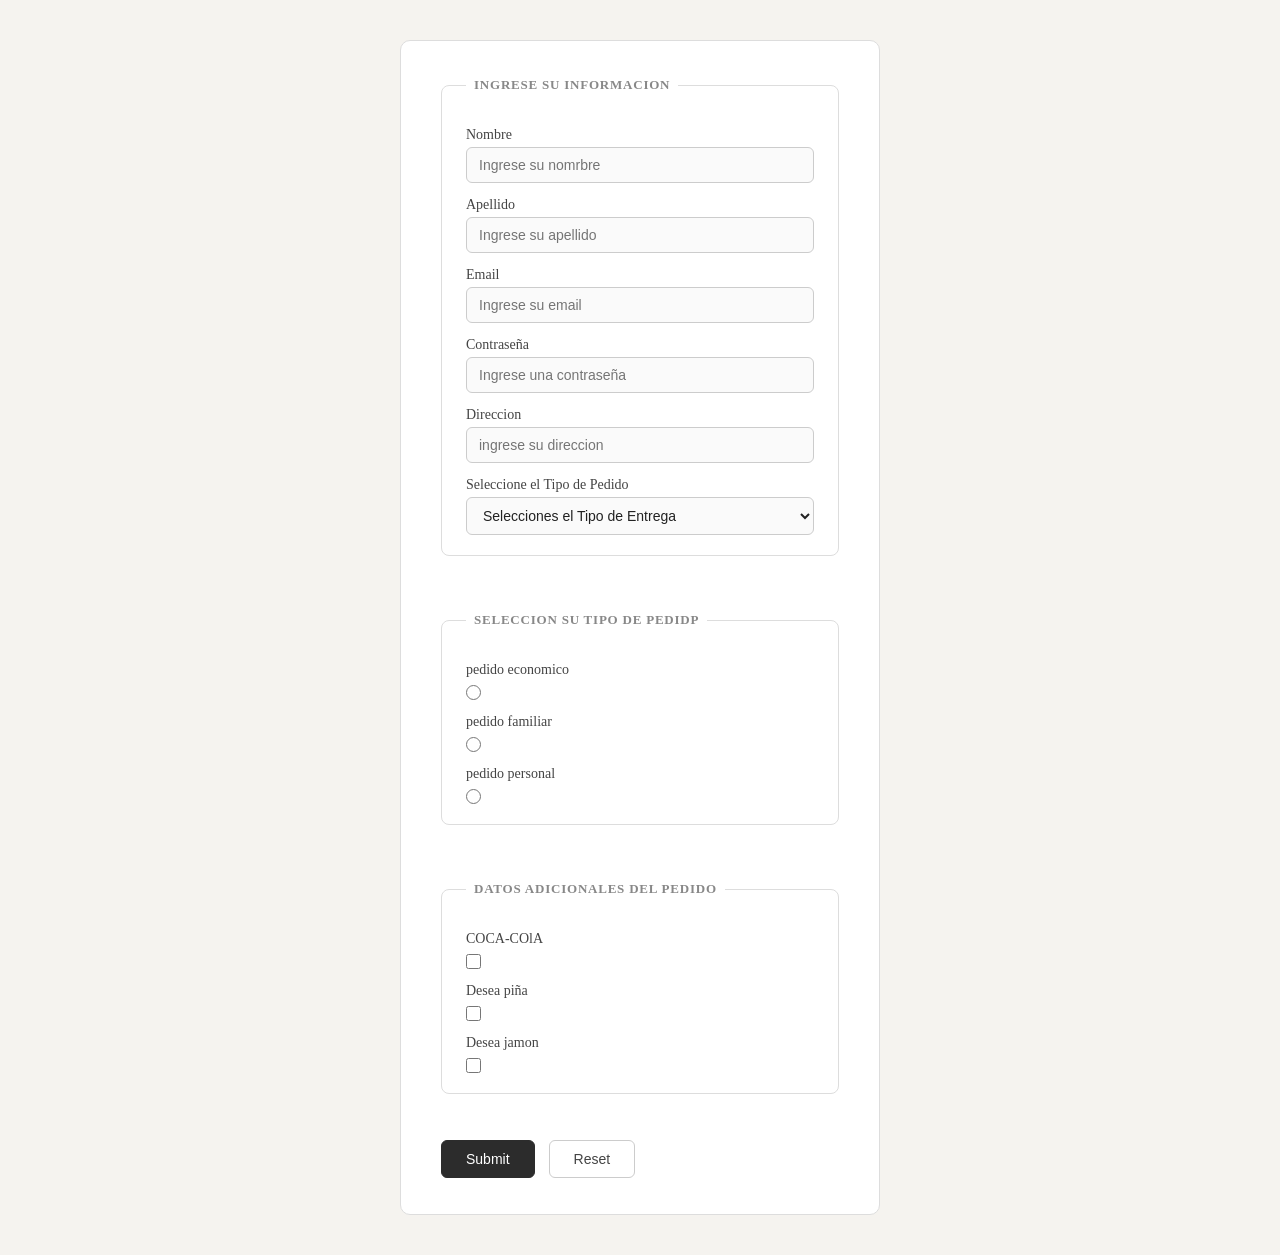
==== fromulario HTML/Formulario.html @ 2f733779 "Actualizacion de la pagina de pizza" ====
<!DOCTYPE html>
<html lang="en">
<head>
    <meta charset="UTF-8">
    <meta name="viewport" content="width=device-width, initial-scale=1.0">
    <title>Formulario</title>
    <link rel="shortcut icon" href="../imagen/favicon.ico" type="image/x-icon">
    <link rel="stylesheet" href="../formulario CSS/formulario.css">
</head>
<body>
    
<form action="">
    <fieldset>
    <legend>Ingrese su informacion</legend>
    <label for="name">Nombre</label>
    <input id="name" type="text" placeholder="Ingrese su nomrbre">
    <br>
    <label for="surname">Apellido</label>
    <input id="surname" type="text" placeholder="Ingrese su apellido">
    <br>
    <label for="email">Email</label>
    <input id="email" type="email" placeholder="Ingrese su email">
    <br>
    <label for="password">Contraseña</label>
    <input id="password" type="password" placeholder="Ingrese una contraseña">
    <br>
    <label for="direccion">Direccion</label>
    <input id="direccion" type="text" placeholder="ingrese su direccion">
    <br>
    <label for="pedido">Seleccione el Tipo de Pedido</label>
    <select name="pedidos" id="pedido">
    <option disabled selected>Selecciones el Tipo de Entrega</option>
    <option value="pedido-1">Domicilio</option>
    <option value="pedido-2">Ir a recojerlo</option>
    </select>

    </fieldset>

    <br><br>

    <fieldset>
    <legend>seleccion su tipo de pedidp</legend>
    <label for="pedido">pedido economico</label>
    <input id="pedido" type="radio" value="pedido economico" name="pedido">
    <br>
    <label for="pedido-familiar">pedido familiar</label>
    <input id="pedido-familiar" type="radio" value="pedido familiar" name="pedido">
    <br>
    <label for="pedido-personal">pedido personal</label>
    <input id="pedido-personal" type="radio" value="pedido personal" name="pedido">
    </fieldset>

    <br><br>
    
    <fieldset>
    <legend>Datos adicionales del pedido</legend>
    <label for="gaseosa">COCA-COlA</label>
    <input id="gaseosa" type="checkbox" value="gaseosa" name="adicionales">
    <br>
    <label for="piña">Desea piña</label>
    <input id="piña" type="checkbox" value="piña" name="adicionales">
    <br>
    <label for="jamon">Desea jamon</label>
    <input id="jamon" type="checkbox" value="jamon" name="adicionales">
    </fieldset>
    
    <br>
    
    <input type="submit">
    <input type="reset">

</form>

</body>
</html>
---- formulario CSS/formulario.css ----
* {
    box-sizing: border-box;
    margin: 0;
    padding: 0;
}

body {
    font-family: Georgia, serif;
    background-color: #f5f3ef;
    display: flex;
    justify-content: center;
    align-items: flex-start;
    min-height: 100vh;
    padding: 40px 16px;
}

form {
    background-color: #ffffff;
    padding: 36px 40px;
    border-radius: 10px;
    border: 1px solid #ddd;
    width: 100%;
    max-width: 480px;
}

fieldset {
    border: 1px solid #ddd;
    border-radius: 8px;
    padding: 20px 24px;
    margin-bottom: 20px;
}

legend {
    font-size: 13px;
    font-weight: bold;
    text-transform: uppercase;
    letter-spacing: 0.06em;
    color: #888;
    padding: 0 8px;
}

label {
    display: block;
    font-size: 14px;
    color: #444;
    margin-top: 14px;
    margin-bottom: 4px;
}

input[type="text"],
input[type="email"],
input[type="password"],
select {
    width: 100%;
    padding: 9px 12px;
    font-size: 14px;
    border: 1px solid #ccc;
    border-radius: 6px;
    background-color: #fafafa;
    color: #222;
    outline: none;
    transition: border-color 0.2s;
}

input[type="text"]:focus,
input[type="email"]:focus,
input[type="password"]:focus,
select:focus {
    border-color: #888;
    background-color: #fff;
}

input[type="radio"],
input[type="checkbox"] {
    width: 15px;
    height: 15px;
    margin-right: 8px;
    cursor: pointer;
    vertical-align: middle;
}

input[type="submit"],
input[type="reset"] {
    margin-top: 8px;
    margin-right: 10px;
    padding: 10px 24px;
    font-size: 14px;
    border-radius: 6px;
    border: 1px solid #ccc;
    cursor: pointer;
    transition: background-color 0.2s;
}

input[type="submit"] {
    background-color: #2c2c2c;
    color: #fff;
    border-color: #2c2c2c;
}

input[type="submit"]:hover {
    background-color: #444;
}

input[type="reset"] {
    background-color: #fff;
    color: #444;
}

input[type="reset"]:hover {
    background-color: #f0f0f0;
}
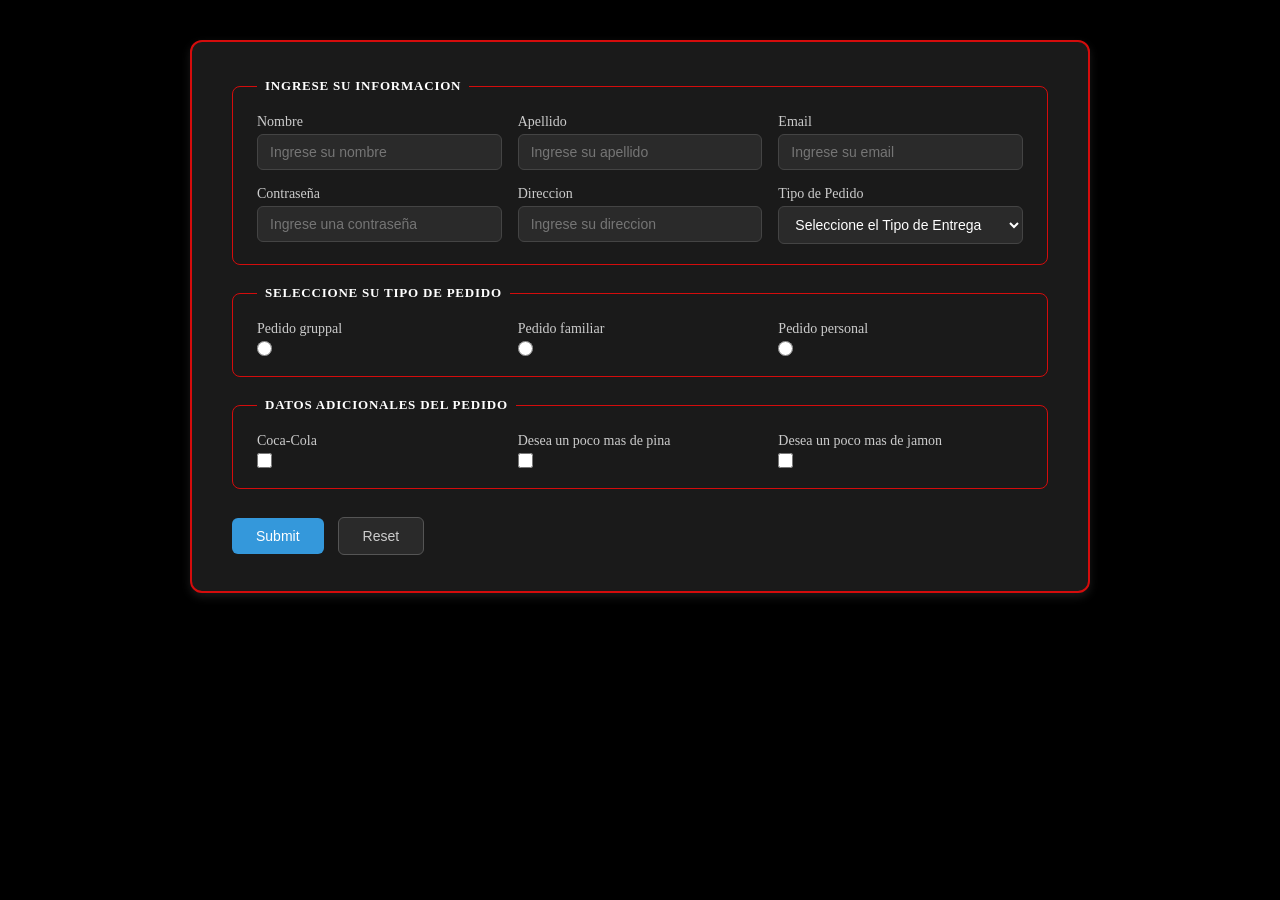
==== commit 573d3422: "se actualizo toda la pagina" ====
--- a/fromulario HTML/Formulario.html
+++ b/fromulario HTML/Formulario.html
@@ -8,64 +8,88 @@
     <link rel="stylesheet" href="../formulario CSS/formulario.css">
 </head>
 <body>
-    
+
 <form action="">
+
     <fieldset>
-    <legend>Ingrese su informacion</legend>
-    <label for="name">Nombre</label>
-    <input id="name" type="text" placeholder="Ingrese su nomrbre">
-    <br>
-    <label for="surname">Apellido</label>
-    <input id="surname" type="text" placeholder="Ingrese su apellido">
-    <br>
-    <label for="email">Email</label>
-    <input id="email" type="email" placeholder="Ingrese su email">
-    <br>
-    <label for="password">Contraseña</label>
-    <input id="password" type="password" placeholder="Ingrese una contraseña">
-    <br>
-    <label for="direccion">Direccion</label>
-    <input id="direccion" type="text" placeholder="ingrese su direccion">
-    <br>
-    <label for="pedido">Seleccione el Tipo de Pedido</label>
-    <select name="pedidos" id="pedido">
-    <option disabled selected>Selecciones el Tipo de Entrega</option>
-    <option value="pedido-1">Domicilio</option>
-    <option value="pedido-2">Ir a recojerlo</option>
-    </select>
+        <legend>Ingrese su informacion</legend>
+
+        <div class="campo">
+            <label for="name">Nombre</label>
+            <input id="name" type="text" placeholder="Ingrese su nombre">
+        </div>
+
+        <div class="campo">
+            <label for="surname">Apellido</label>
+            <input id="surname" type="text" placeholder="Ingrese su apellido">
+        </div>
+
+        <div class="campo">
+            <label for="email">Email</label>
+            <input id="email" type="email" placeholder="Ingrese su email">
+        </div>
+
+        <div class="campo">
+            <label for="password">Contraseña</label>
+            <input id="password" type="password" placeholder="Ingrese una contraseña">
+        </div>
+
+        <div class="campo">
+            <label for="direccion">Direccion</label>
+            <input id="direccion" type="text" placeholder="Ingrese su direccion">
+        </div>
+
+        <div class="campo">
+            <label for="pedido">Tipo de Pedido</label>
+            <select name="pedidos" id="pedido">
+                <option disabled selected>Seleccione el Tipo de Entrega</option>
+                <option value="pedido-1">Domicilio</option>
+                <option value="pedido-2">Ir a recogerlo</option>
+            </select>
+        </div>
 
     </fieldset>
 
-    <br><br>
+    <fieldset>
+        <legend>Seleccione su tipo de pedido</legend>
+
+        <div class="campo">
+            <label for="pedido-grupal">Pedido gruppal</label>
+            <input id="pedido-grupal" type="radio" value="pedido grupal" name="pedido">
+        </div>
+
+        <div class="campo">
+            <label for="pedido-familiar">Pedido familiar</label>
+            <input id="pedido-familiar" type="radio" value="pedido familiar" name="pedido">
+        </div>
+
+        <div class="campo">
+            <label for="pedido-personal">Pedido personal</label>
+            <input id="pedido-personal" type="radio" value="pedido personal" name="pedido">
+        </div>
+
+    </fieldset>
 
     <fieldset>
-    <legend>seleccion su tipo de pedidp</legend>
-    <label for="pedido">pedido economico</label>
-    <input id="pedido" type="radio" value="pedido economico" name="pedido">
-    <br>
-    <label for="pedido-familiar">pedido familiar</label>
-    <input id="pedido-familiar" type="radio" value="pedido familiar" name="pedido">
-    <br>
-    <label for="pedido-personal">pedido personal</label>
-    <input id="pedido-personal" type="radio" value="pedido personal" name="pedido">
+        <legend>Datos adicionales del pedido</legend>
+
+        <div class="campo">
+            <label for="gaseosa">Coca-Cola</label>
+            <input id="gaseosa" type="checkbox" value="gaseosa" name="adicionales">
+        </div>
+
+        <div class="campo">
+            <label for="pina">Desea un poco mas de pina</label>
+            <input id="pina" type="checkbox" value="pina" name="adicionales">
+        </div>
+
+        <div class="campo">
+            <label for="jamon">Desea un poco mas de jamon</label>
+            <input id="jamon" type="checkbox" value="jamon" name="adicionales">
+        </div>
+
     </fieldset>
 
-    <br><br>
-    
-    <fieldset>
-    <legend>Datos adicionales del pedido</legend>
-    <label for="gaseosa">COCA-COlA</label>
-    <input id="gaseosa" type="checkbox" value="gaseosa" name="adicionales">
-    <br>
-    <label for="piña">Desea piña</label>
-    <input id="piña" type="checkbox" value="piña" name="adicionales">
-    <br>
-    <label for="jamon">Desea jamon</label>
-    <input id="jamon" type="checkbox" value="jamon" name="adicionales">
-    </fieldset>
-    
-    <br>
-    
     <input type="submit">
     <input type="reset">
 
--- a/formulario CSS/formulario.css
+++ b/formulario CSS/formulario.css
@@ -6,7 +6,7 @@
 
 body {
     font-family: Georgia, serif;
-    background-color: #f5f3ef;
+    background-color: black;
     display: flex;
     justify-content: center;
     align-items: flex-start;
@@ -15,19 +15,23 @@
 }
 
 form {
-    background-color: #ffffff;
+    background-color: #1a1a1a;
     padding: 36px 40px;
-    border-radius: 10px;
-    border: 1px solid #ddd;
+    border-radius: 12px;
+    border: 2px solid #d40c0c;
+    box-shadow: 0 4px 10px rgba(255, 255, 255, 0.1);
     width: 100%;
-    max-width: 480px;
+    max-width: 900px;
 }
 
 fieldset {
-    border: 1px solid #ddd;
+    border: 1px solid #d40c0c;
     border-radius: 8px;
     padding: 20px 24px;
     margin-bottom: 20px;
+    display: flex;
+    flex-wrap: wrap;
+    gap: 16px;
 }
 
 legend {
@@ -35,16 +39,22 @@
     font-weight: bold;
     text-transform: uppercase;
     letter-spacing: 0.06em;
-    color: #888;
+    color: white;
     padding: 0 8px;
 }
 
 label {
     display: block;
     font-size: 14px;
-    color: #444;
-    margin-top: 14px;
+    color: #ccc;
     margin-bottom: 4px;
+}
+
+.campo {
+    display: flex;
+    flex-direction: column;
+    flex: 1;
+    min-width: 180px;
 }
 
 input[type="text"],
@@ -54,10 +64,10 @@
     width: 100%;
     padding: 9px 12px;
     font-size: 14px;
-    border: 1px solid #ccc;
+    border: 1px solid #444;
     border-radius: 6px;
-    background-color: #fafafa;
-    color: #222;
+    background-color: #2a2a2a;
+    color: white;
     outline: none;
     transition: border-color 0.2s;
 }
@@ -66,8 +76,8 @@
 input[type="email"]:focus,
 input[type="password"]:focus,
 select:focus {
-    border-color: #888;
-    background-color: #fff;
+    border-color: #d40c0c;
+    background-color: #333;
 }
 
 input[type="radio"],
@@ -77,6 +87,7 @@
     margin-right: 8px;
     cursor: pointer;
     vertical-align: middle;
+    accent-color: #d40c0c;
 }
 
 input[type="submit"],
@@ -86,26 +97,26 @@
     padding: 10px 24px;
     font-size: 14px;
     border-radius: 6px;
-    border: 1px solid #ccc;
     cursor: pointer;
     transition: background-color 0.2s;
 }
 
 input[type="submit"] {
-    background-color: #2c2c2c;
-    color: #fff;
-    border-color: #2c2c2c;
+    background-color: #3498db;
+    color: white;
+    border: none;
 }
 
 input[type="submit"]:hover {
-    background-color: #444;
+    background-color: #2980b9;
 }
 
 input[type="reset"] {
-    background-color: #fff;
-    color: #444;
+    background-color: #2a2a2a;
+    color: #ccc;
+    border: 1px solid #555;
 }
 
 input[type="reset"]:hover {
-    background-color: #f0f0f0;
+    background-color: #333;
 }
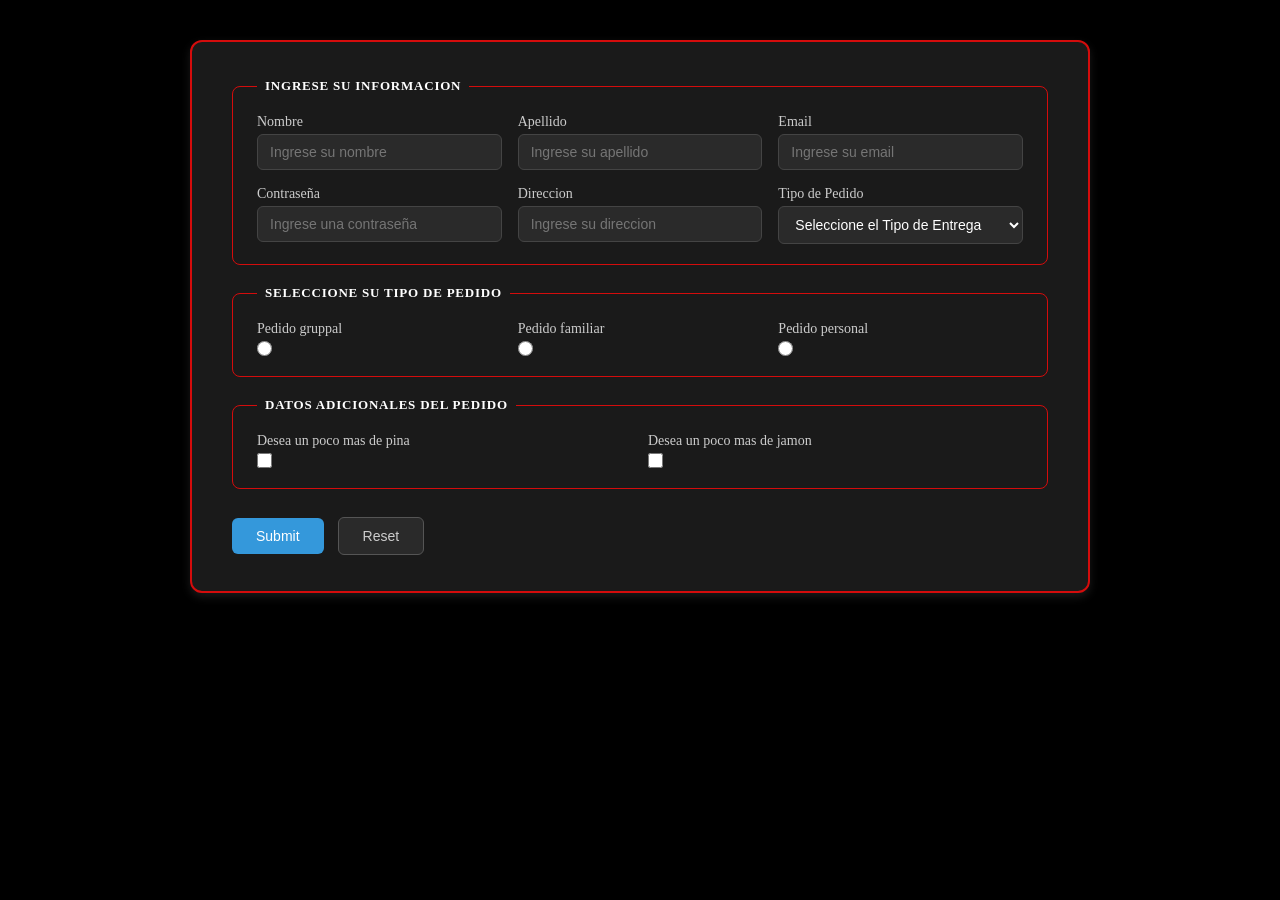
==== commit e3850b04: "actualizacion de pagina, Promociones" ====
--- a/fromulario HTML/Formulario.html
+++ b/fromulario HTML/Formulario.html
@@ -73,10 +73,6 @@
     <fieldset>
         <legend>Datos adicionales del pedido</legend>
 
-        <div class="campo">
-            <label for="gaseosa">Coca-Cola</label>
-            <input id="gaseosa" type="checkbox" value="gaseosa" name="adicionales">
-        </div>
 
         <div class="campo">
             <label for="pina">Desea un poco mas de pina</label>
